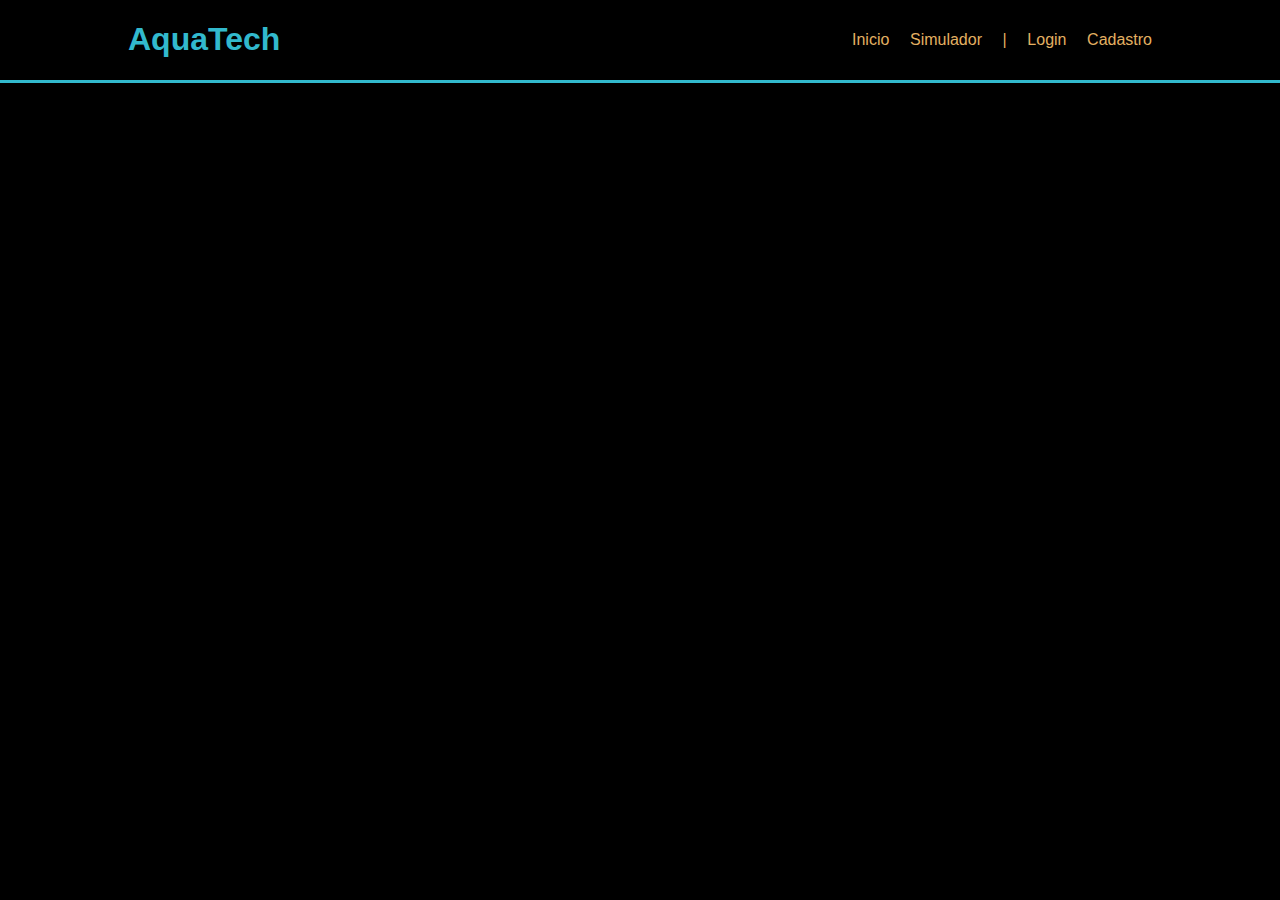
==== aquatech/index.html @ e9acc657 "Add files via upload" ====
<!DOCTYPE html>
<html lang="pt-br">
<head>
  <meta charset="UTF-8">
  <meta name="viewport" content="width=device-width, initial-scale=1.0">
  <link rel="stylesheet" href="style.css">
  <title>AquaTech | Home</title>
</head>
<body>
	<div class="header">
		<div class="container">
			<h1 class="titulo">AquaTech</h1>

			<ul class="navbar">
				<li>Inicio</li>
				<li>Simulador</li>
				<li>|</li>
				<li>Login</li>
				<li>Cadastro</li>
			</ul>
		</div>
	</div>
</body>
</html>
---- aquatech/style.css ----
body {
  margin: 0;
  padding: 0;
  font-family: Verdana, Geneva, Tahoma, sans-serif;
  background-color: #000000;
}

.header{
  border-bottom: 3px solid #32b9cd;
}

.container{
  display: flex;

  width: 80%;
  margin: auto;
}

.header .container{
  justify-content: space-between;
}

.titulo{
  color: #32b9cd;
}

.navbar{
  display: flex;
  justify-content: space-between;
  align-items: center;  
  width: 300px;

  list-style: none;
  color: #e3b062;
}
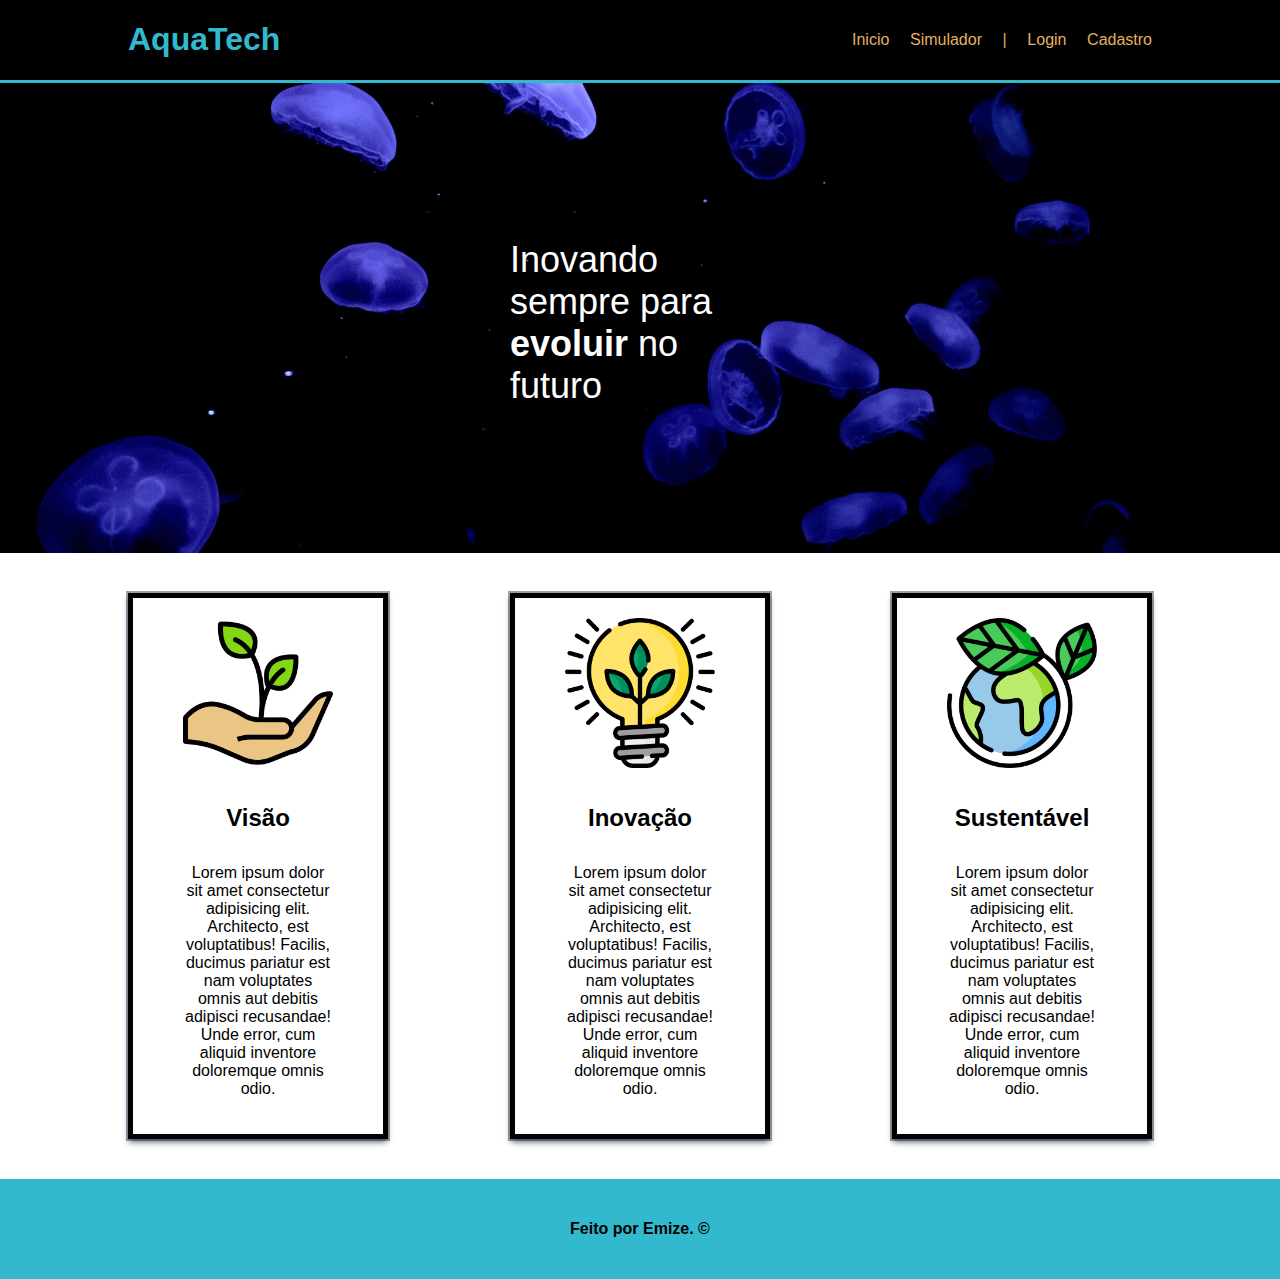
==== commit e4eccbb7: "Finalizando o site Aqua" ====
--- a/aquatech/index.html
+++ b/aquatech/index.html
@@ -1,11 +1,13 @@
 <!DOCTYPE html>
 <html lang="pt-br">
+
 <head>
-  <meta charset="UTF-8">
-  <meta name="viewport" content="width=device-width, initial-scale=1.0">
-  <link rel="stylesheet" href="style.css">
-  <title>AquaTech | Home</title>
+	<meta charset="UTF-8">
+	<meta name="viewport" content="width=device-width, initial-scale=1.0">
+	<link rel="stylesheet" href="style.css">
+	<title>AquaTech | Home</title>
 </head>
+
 <body>
 	<div class="header">
 		<div class="container">
@@ -20,5 +22,46 @@
 			</ul>
 		</div>
 	</div>
+
+	<div class="banner">
+		<div class="container">
+			<p>Inovando sempre para <span> evoluir</span> no futuro</p>
+		</div>
+	</div>
+
+	<div class="social">
+		<div class="container">
+			<div class="card">
+				<img src="imagens/growth_color.png" alt="Icone">
+				<h4>Visão</h4>
+				<p>Lorem ipsum dolor sit amet consectetur adipisicing elit. Architecto, est voluptatibus! Facilis,
+					ducimus pariatur est nam voluptates omnis aut debitis adipisci recusandae! Unde error, cum
+					aliquid inventore doloremque omnis odio.</p>
+			</div>
+
+			<div class="card">
+				<img src="imagens/lightbulb_color.png" alt="Icone">
+				<h4>Inovação</h4>
+				<p>Lorem ipsum dolor sit amet consectetur adipisicing elit. Architecto, est voluptatibus! Facilis,
+					ducimus pariatur est nam voluptates omnis aut debitis adipisci recusandae! Unde error, cum
+					aliquid inventore doloremque omnis odio.</p>
+			</div>
+
+			<div class="card">
+				<img src="imagens/planet-earth_color.png" alt="Icone">
+				<h4>Sustentável</h4>
+				<p>Lorem ipsum dolor sit amet consectetur adipisicing elit. Architecto, est voluptatibus! Facilis,
+					ducimus pariatur est nam voluptates omnis aut debitis adipisci recusandae! Unde error, cum
+					aliquid inventore doloremque omnis odio.</p>
+			</div>
+		</div>
+	</div>
+
+	<div class="footer">
+		<div class="container">
+			<p>Feito por Emize. &copy</p>
+		</div>
+	</div>
 </body>
+
 </html>--- a/aquatech/style.css
+++ b/aquatech/style.css
@@ -32,4 +32,73 @@
 
   list-style: none;
   color: #e3b062;
+}
+
+
+/* banner */
+
+.banner{
+  padding: 40px 20px 30px 10px;
+  color: #fff;
+  height: 400px;
+  background-image: url("imagens/bg-jelly-fish-para_outras_pags.png");
+}
+
+.banner .container{
+  justify-content: center;
+  align-items: center;
+  height: 100%;
+}
+
+.banner .container p{
+  font-size: 36px;
+  width: 25%;
+}
+
+.banner .container p span{
+  font-weight: bold;
+}
+
+.social{
+  background-color: #fff;
+  padding: 40px 0;
+}
+
+.social .container{
+  justify-content: space-between;
+}
+
+.card{
+  width: 150px;
+  text-align: center;
+
+  border: 5px solid black;
+  padding: 20px 50px;
+  box-shadow: rgba(6, 24, 44, 0.4) 0px 0px 0px 2px, rgba(6, 24, 44, 0.65) 0px 4px 6px -1px, rgba(255, 255, 255, 0.08) 0px 1px 0px inset;
+}
+
+.card img{
+  width: 100%;
+}
+
+.card h4{
+  font-size: 24px;
+}
+
+
+/* footer */
+
+.footer{
+  height: 100px;
+  background-color: #32b9cd;
+}
+
+.footer .container{
+  justify-content: center;
+  align-items: center;
+  height: 100%;
+}
+
+.footer .container p{
+  font-weight: bold;
 }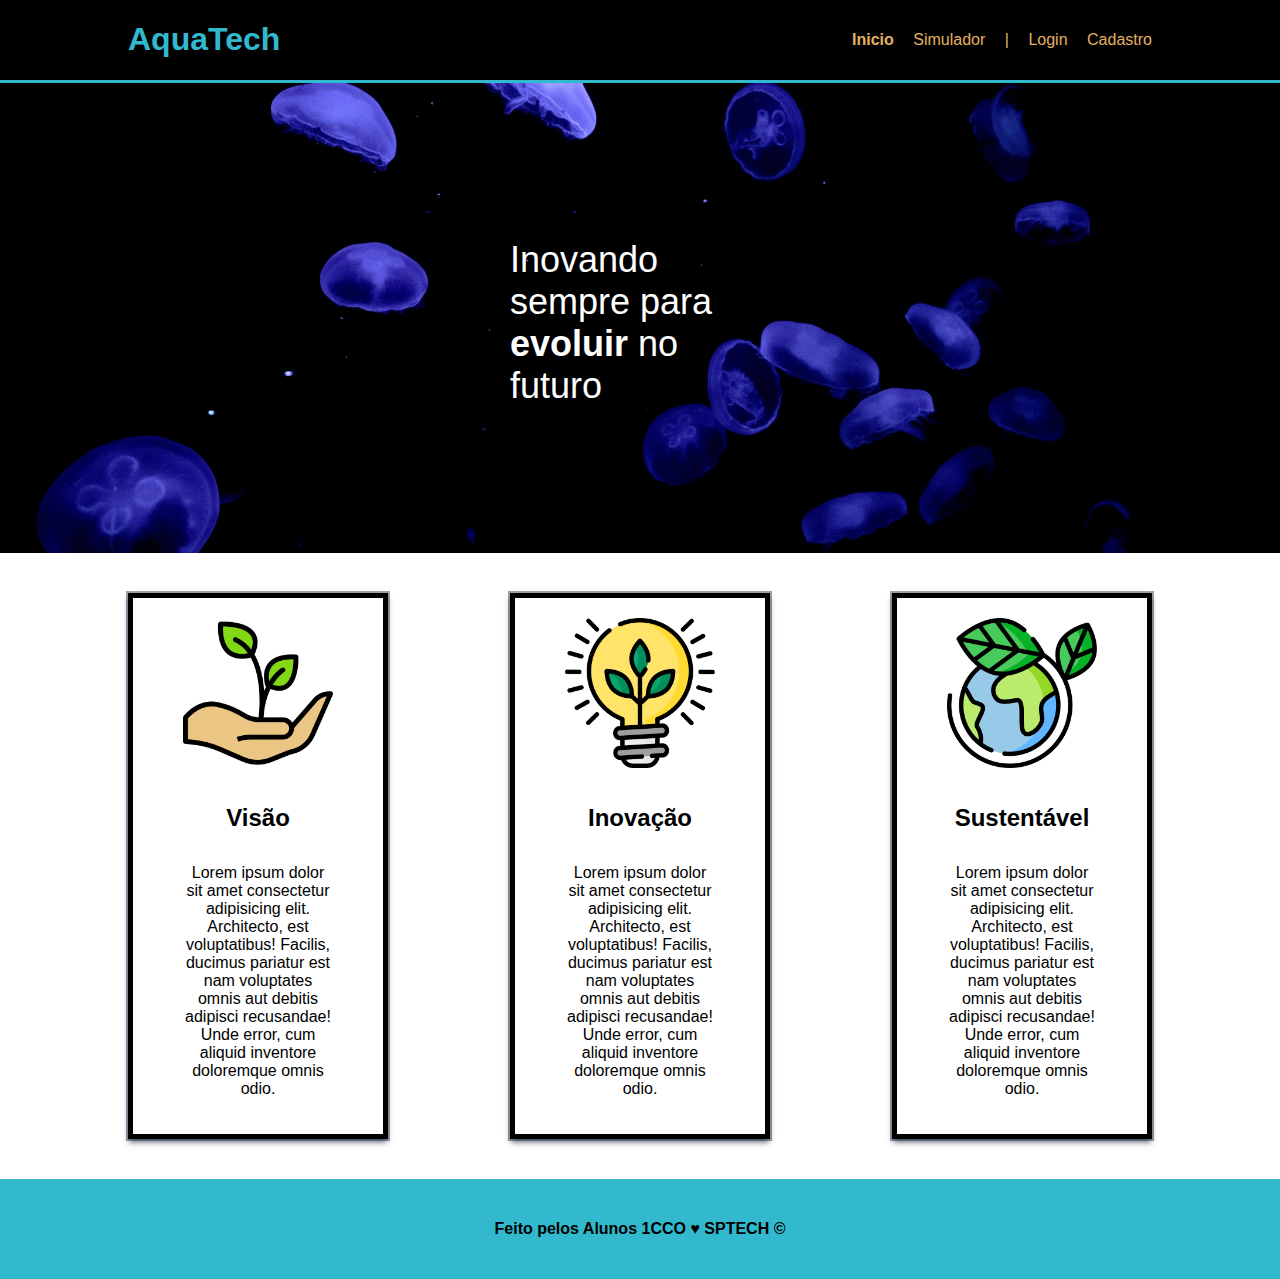
==== commit 3a1ee657: "Finalizando o AquaTech v2" ====
--- a/aquatech/index.html
+++ b/aquatech/index.html
@@ -4,6 +4,7 @@
 <head>
 	<meta charset="UTF-8">
 	<meta name="viewport" content="width=device-width, initial-scale=1.0">
+	<link rel="shortcut icon" href="imagens/favicon2.ico" type="image/x-icon">
 	<link rel="stylesheet" href="style.css">
 	<title>AquaTech | Home</title>
 </head>
@@ -14,10 +15,10 @@
 			<h1 class="titulo">AquaTech</h1>
 
 			<ul class="navbar">
-				<li>Inicio</li>
+				<li><a href="index.html" class="agora">Inicio</a></li>
 				<li>Simulador</li>
 				<li>|</li>
-				<li>Login</li>
+				<a href="login.html"><li>Login</li></a>
 				<li>Cadastro</li>
 			</ul>
 		</div>
@@ -59,7 +60,7 @@
 
 	<div class="footer">
 		<div class="container">
-			<p>Feito por Emize. &copy</p>
+			<p>Feito pelos Alunos 1CCO &hearts; SPTECH &copy;</p>
 		</div>
 	</div>
 </body>
--- a/aquatech/style.css
+++ b/aquatech/style.css
@@ -4,6 +4,8 @@
   font-family: Verdana, Geneva, Tahoma, sans-serif;
   background-color: #000000;
 }
+
+/* HEADER */
 
 .header{
   border-bottom: 3px solid #32b9cd;
@@ -34,8 +36,14 @@
   color: #e3b062;
 }
 
+.navbar a{
+  text-decoration: none;
+  color: #e3b062;
+  cursor: pointer;
+}
 
-/* banner */
+
+/* BANNER */
 
 .banner{
   padding: 40px 20px 30px 10px;
@@ -86,7 +94,7 @@
 }
 
 
-/* footer */
+/* FOOTER */
 
 .footer{
   height: 100px;
@@ -101,4 +109,72 @@
 
 .footer .container p{
   font-weight: bold;
-}+}
+
+/* LOGIN */
+
+.login .container{
+  justify-content: center;
+  background-image: url("imagens/bg-jelly-fish-para_outras_pags.png");
+  background-size: cover;
+  height: 75vh;
+  align-items: center;
+}
+
+.login .container .card{
+  background-color: white;
+  display: flex;
+  flex-direction: column;
+  height: 300px;
+  width: 300px;
+  border-radius: 7px;
+  border-color: palevioletred;
+}
+
+.card h2{
+  color: palevioletred;
+}
+
+.campo{
+  display: flex;
+  flex-direction: column;
+  align-items: center;
+}
+
+.card span{
+  color: chartreuse;
+}
+
+.campo input{
+  width: 250px;
+  height: 30px;
+  padding: 7px 15px;
+  border: 2px solid chartreuse;
+}
+
+.formulario button{
+  margin-top: 20px;
+  padding: 10px 20px;
+  background-color: palevioletred;
+  color: #fff;
+  transition: .4s ease-in-out;
+  border: none;
+  cursor: wait;
+}
+
+.formulario button:hover{
+  background-color: chartreuse;
+}
+
+.agora{
+  font-weight: 800;
+}
+
+
+
+
+
+
+
+
+
